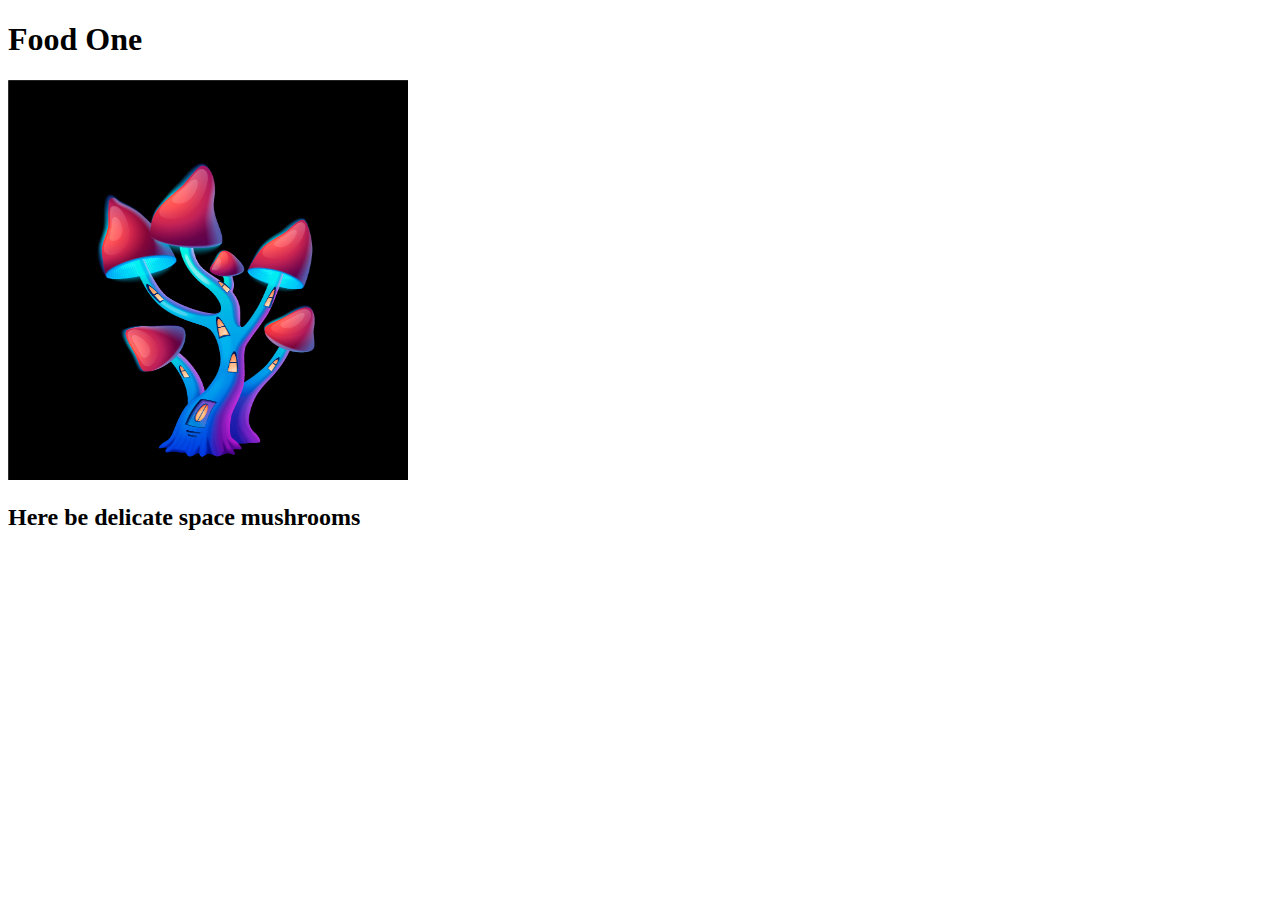
==== recipes/foodOne.html @ c6f327e6 "add supportive pages linking from homepage" ====
<!DOCTYPE html>
<html lang="en">
<head>
    <meta charset="UTF-8">    
    <title>foodOne</title>
</head>
<body>
    <h1>Food One</h1>
    <img src="/images/foodOne.png" height=400" width="400">
    <h2>Here be delicate space mushrooms</h2>
       
    
</body>
</html>
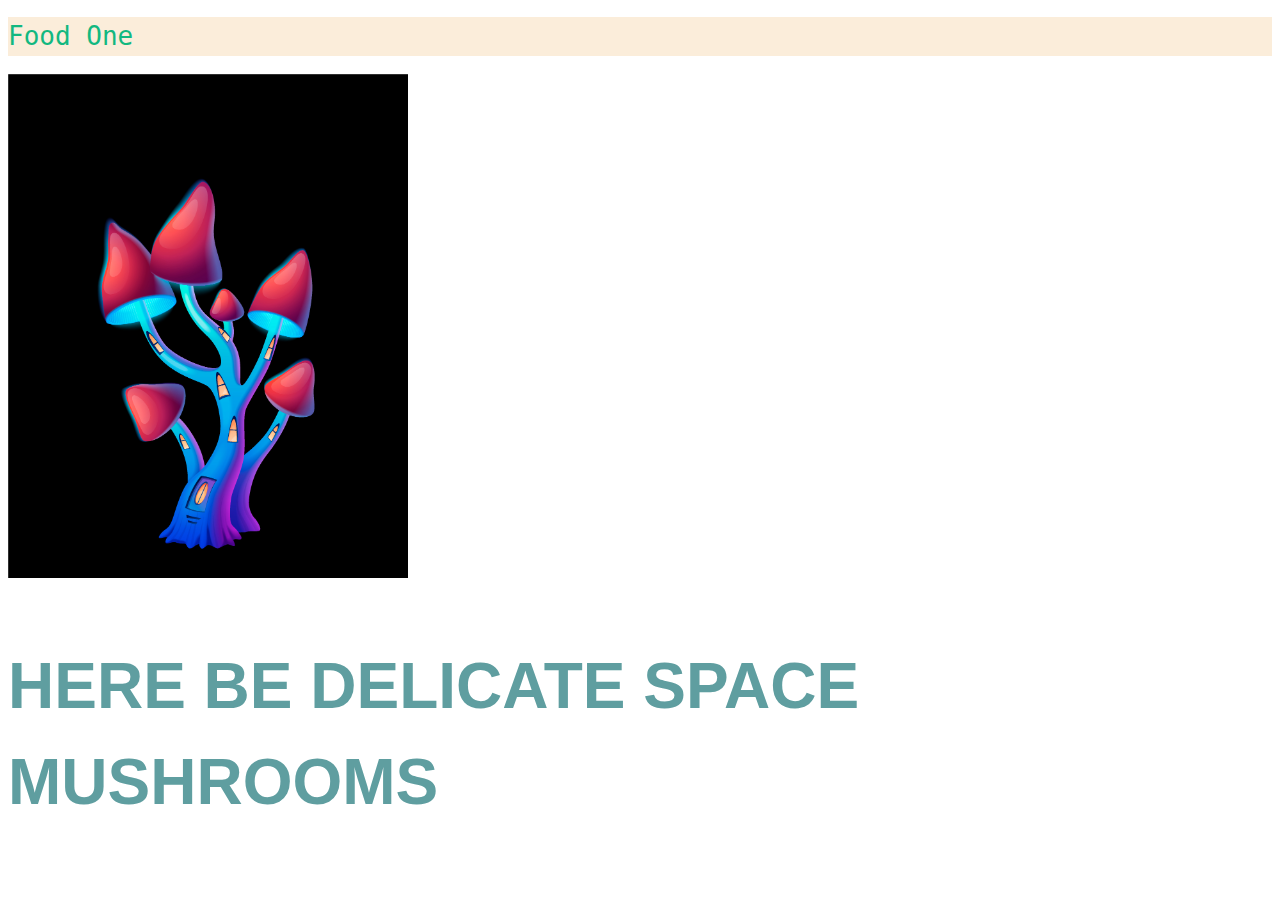
==== commit e05494ff: "Add css styling sheet and modify site content" ====
--- a/recipes/foodOne.html
+++ b/recipes/foodOne.html
@@ -1,14 +1,14 @@
 <!DOCTYPE html>
 <html lang="en">
 <head>
-    <meta charset="UTF-8">    
+    <meta charset="UTF-8"> 
+    <link rel="stylesheet" href="../styles.css"/>   
     <title>foodOne</title>
 </head>
 <body>
     <h1>Food One</h1>
-    <img src="/images/foodOne.png" height=400" width="400">
-    <h2>Here be delicate space mushrooms</h2>
-       
-    
+    <img src="/images/foodOne.png">
+    <h2 class="bold-text">Here be delicate space mushrooms</h2>
+           
 </body>
 </html>--- a/styles.css
+++ b/styles.css
@@ -0,0 +1,34 @@
+* {
+    line-height: 1.5;
+}
+
+body {
+    font-family: Arial, Helvetica, sans-serif;
+}
+
+img {
+    width: 400px;
+    height: auto;
+}
+
+h1 {
+    color:rgb(18, 184, 128);
+    background-color: rgb(251, 237, 218);
+    font-family: monospace;
+    font-weight: 400;
+}
+
+h2 {
+    color:blueviolet;
+}
+
+.bold-text {
+    font-weight: bold;
+    font-size: 64px;
+    color:cadetblue;
+}
+
+h2,
+a {
+    text-transform: uppercase;
+}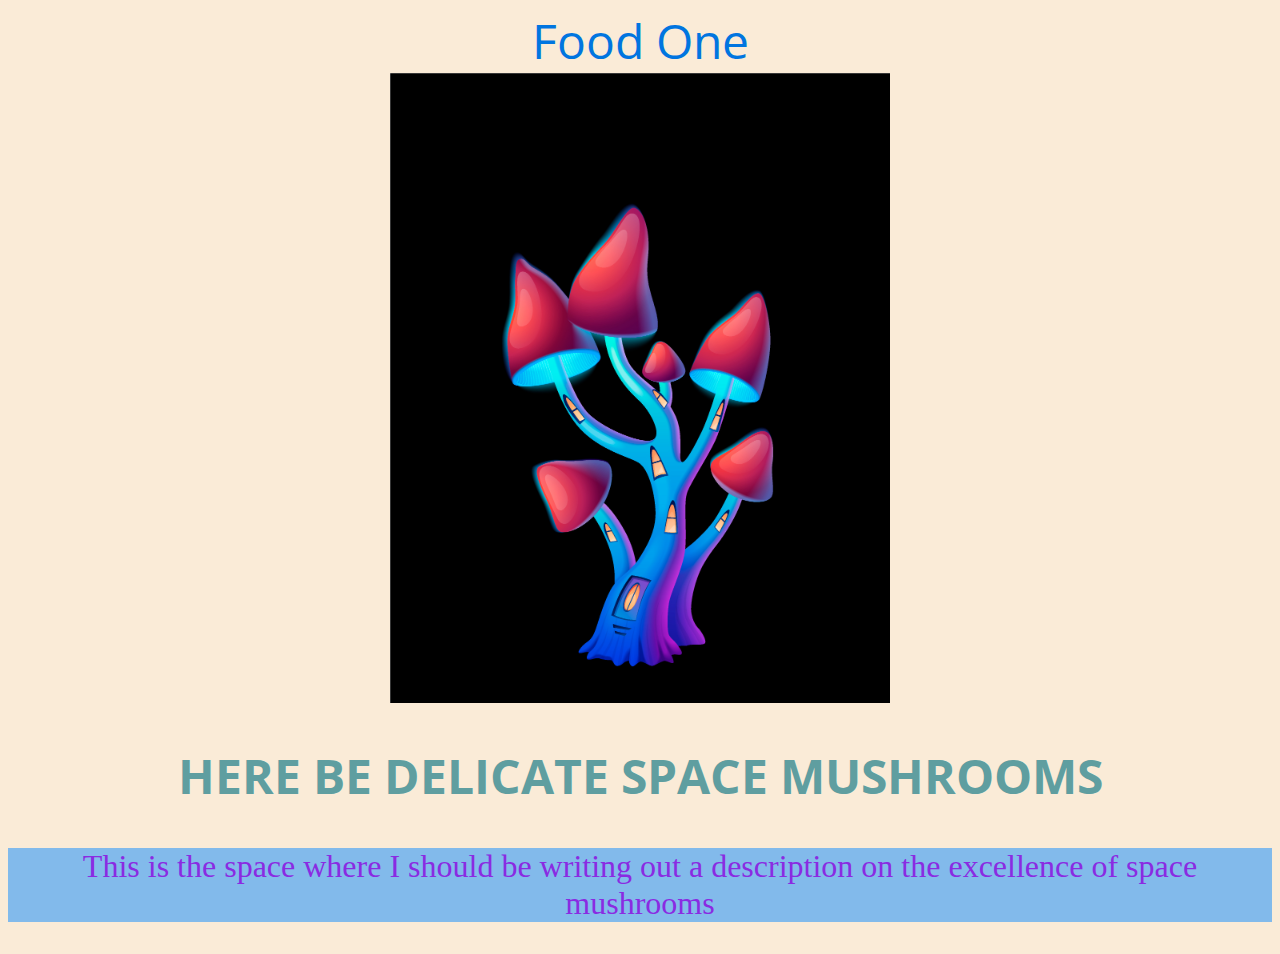
==== commit cbc3cc11: "Edit and test css box model concepts" ====
--- a/recipes/foodOne.html
+++ b/recipes/foodOne.html
@@ -2,13 +2,17 @@
 <html lang="en">
 <head>
     <meta charset="UTF-8"> 
-    <link rel="stylesheet" href="../styles.css"/>   
+    <link rel="stylesheet" href="../styles.css"/>
+    <link rel="preconnect" href="https://fonts.googleapis.com">
+    <link rel="preconnect" href="https://fonts.gstatic.com" crossorigin>
+    <link href="https://fonts.googleapis.com/css2?family=Open+Sans:wght@300&display=swap" rel="stylesheet">   
     <title>foodOne</title>
 </head>
 <body>
     <h1>Food One</h1>
-    <img src="/images/foodOne.png">
-    <h2 class="bold-text">Here be delicate space mushrooms</h2>
+    <img src="/images/foodOne.png" class="center">
+    <h2 class="sub-heading">Here be delicate space mushrooms</h2>
+    <p>This is the space where I should be writing out a description on the excellence of space mushrooms</p>
            
 </body>
 </html>--- a/styles.css
+++ b/styles.css
@@ -1,34 +1,62 @@
-* {
+/** {
     line-height: 1.5;
+    border: 1px solid red;
+    box-sizing: border-box;
+}
+*/
+body {
+    background-color: antiquewhite;
+    color:#0075e0
+    font-family: "Open Sans", Calibri, Tahoma, sans-serif;
 }
 
-body {
-    font-family: Arial, Helvetica, sans-serif;
+header,
+ul,
+p {
+    background-color: rgb(130, 186, 235);
 }
 
 img {
-    width: 400px;
+    width: 20px;
     height: auto;
+    align-self: center;
 }
 
 h1 {
-    color:rgb(18, 184, 128);
-    background-color: rgb(251, 237, 218);
-    font-family: monospace;
+    color:#0075e0;
+    font-family: "Open Sans", Calibri, Tahoma, sans-serif;
+    font-size: 3rem;
     font-weight: 400;
+    text-align: center;
+    margin: 0 auto;
+ }
+
+h2,
+p {
+    color:blueviolet;
+    font-size: 2rem;
+    text-align: center;    
 }
 
-h2 {
-    color:blueviolet;
+.center {
+    display: block;
+    margin: 0 auto;
+    width: 500px;
 }
 
-.bold-text {
+/*.content-width {
+    max-width: 200ch;
+    width: calc(100% - 4rem);
+    margin:0 auto;
+}
+*/
+
+.sub-heading {
     font-weight: bold;
-    font-size: 64px;
+    font-size: 48px;
+    font-family: "Open Sans", Calibri, Tahoma, sans-serif;
     color:cadetblue;
+    text-transform: uppercase;
 }
 
-h2,
-a {
-    text-transform: uppercase;
-}+
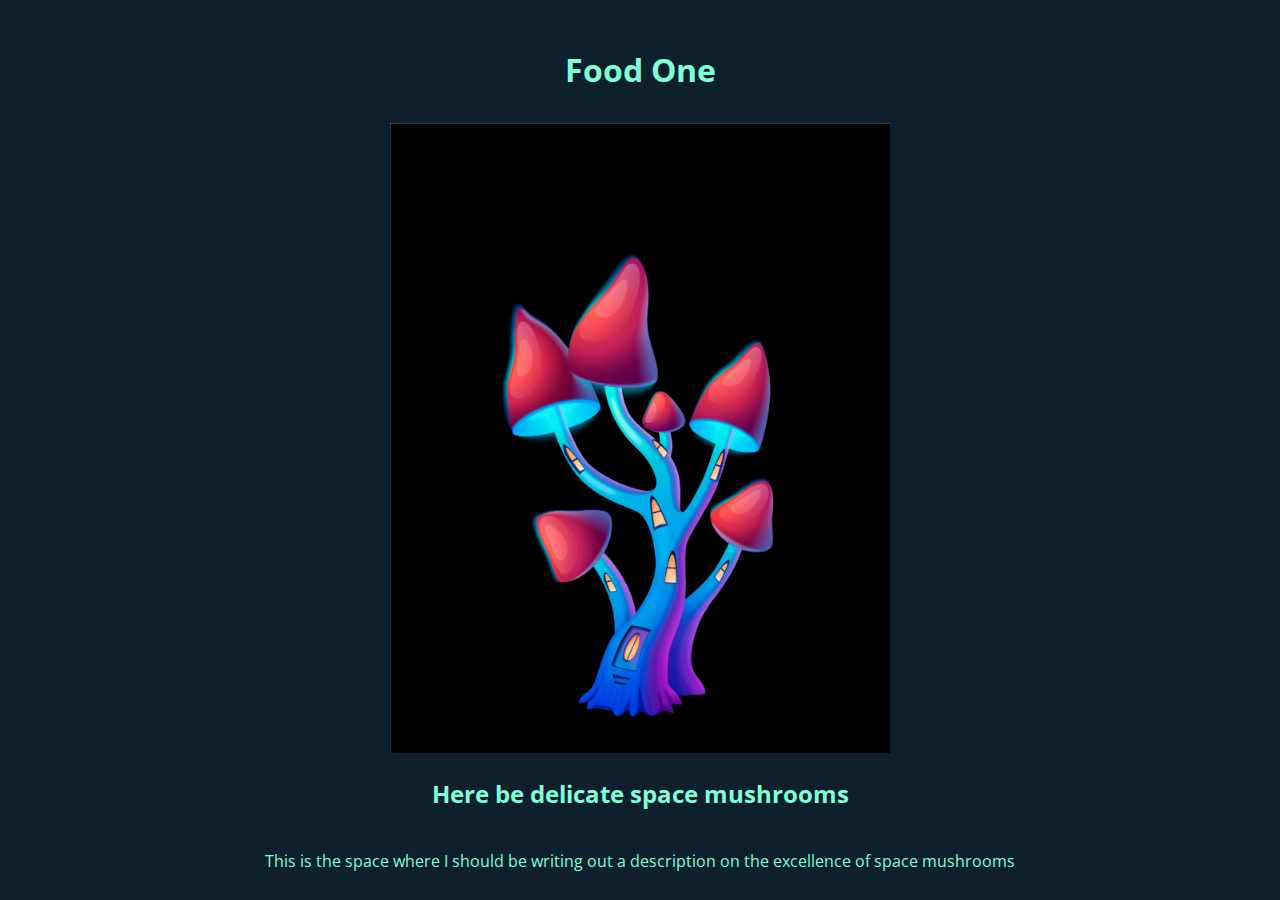
==== commit d5f9349e: "Style CSS using BEM styling principles" ====
--- a/recipes/foodOne.html
+++ b/recipes/foodOne.html
@@ -9,10 +9,12 @@
     <title>foodOne</title>
 </head>
 <body>
-    <h1>Food One</h1>
-    <img src="/images/foodOne.png" class="center">
-    <h2 class="sub-heading">Here be delicate space mushrooms</h2>
-    <p>This is the space where I should be writing out a description on the excellence of space mushrooms</p>
+    <div class="head-background">
+        <h1>Food One</h1>
+        <img src="/images/foodOne.png" class="center">
+        <h2 class="sub-heading">Here be delicate space mushrooms</h2>
+        <p>This is the space where I should be writing out a description on the excellence of space mushrooms</p>
+</div>
            
 </body>
 </html>--- a/styles.css
+++ b/styles.css
@@ -1,62 +1,94 @@
-/** {
-    line-height: 1.5;
-    border: 1px solid red;
-    box-sizing: border-box;
-}
-*/
-body {
-    background-color: antiquewhite;
-    color:#0075e0
-    font-family: "Open Sans", Calibri, Tahoma, sans-serif;
+* {
+  
+  margin:0;
+  padding:0;
+  background-color:#faebd7;
+  color:#0e1f2d;
+  font-family: "Open Sans", Calibri, Tahoma, sans-serif;
+  /*border:2px solid red;*/
 }
 
-header,
-ul,
+.head-background,
+h1,
+h2,
 p {
-    background-color: rgb(130, 186, 235);
+  background-color: #0e1f2d;
+  padding: 1em;
+  text-align:center;
+  color:#7fffd4;
+  margin:0;
+  box-sizing: border-box;
+}
+
+.center {
+  display:block;  
+  margin:auto;
+  width:500px;
+}
+
+html,
+body,
+div {
+  height: 100%;
+  width: 100%;
+}
+/* Original CSS styling, before applying BEM styling principles
+* {
+margin:0;
+padding:0;
+box-sizing: border-box;
+}
+
+body {
+background-color: antiquewhite;
+color:#162f44;
+font-family: "Open Sans", Calibri, Tahoma, sans-serif;
+margin: 0;
+padding: 0;
+}
+
+header {
+background-color: #0e1f2d;
+margin: 0;
 }
 
 img {
-    width: 20px;
-    height: auto;
-    align-self: center;
+width: 20px;
+height: auto;
+align-self: center;
 }
 
 h1 {
-    color:#0075e0;
-    font-family: "Open Sans", Calibri, Tahoma, sans-serif;
-    font-size: 3rem;
-    font-weight: 400;
-    text-align: center;
-    margin: 0 auto;
- }
+color:antiquewhite;
+font-family: "Open Sans", Calibri, Tahoma, sans-serif;
+font-size: 3rem;
+font-weight: 400;
+text-align: center;
+margin: 0 auto;
+padding: 1em;
+border: 1px solid rgb(255, 0, 195);
+box-sizing: border-box;
+}
 
 h2,
 p {
-    color:blueviolet;
-    font-size: 2rem;
-    text-align: center;    
+color:blueviolet;
+font-size: 2rem;
+text-align: center; 
 }
 
 .center {
-    display: block;
-    margin: 0 auto;
-    width: 500px;
+display: block;
+margin: 0 auto;
+width: 500px;
 }
 
-/*.content-width {
-    max-width: 200ch;
-    width: calc(100% - 4rem);
-    margin:0 auto;
-}
-*/
-
 .sub-heading {
-    font-weight: bold;
-    font-size: 48px;
-    font-family: "Open Sans", Calibri, Tahoma, sans-serif;
-    color:cadetblue;
-    text-transform: uppercase;
+font-weight: bold;
+font-size: 48px;
+font-family: "Open Sans", Calibri, Tahoma, sans-serif;
+color:#0e1f2d;
+text-transform: uppercase;
 }
 
-
+*/